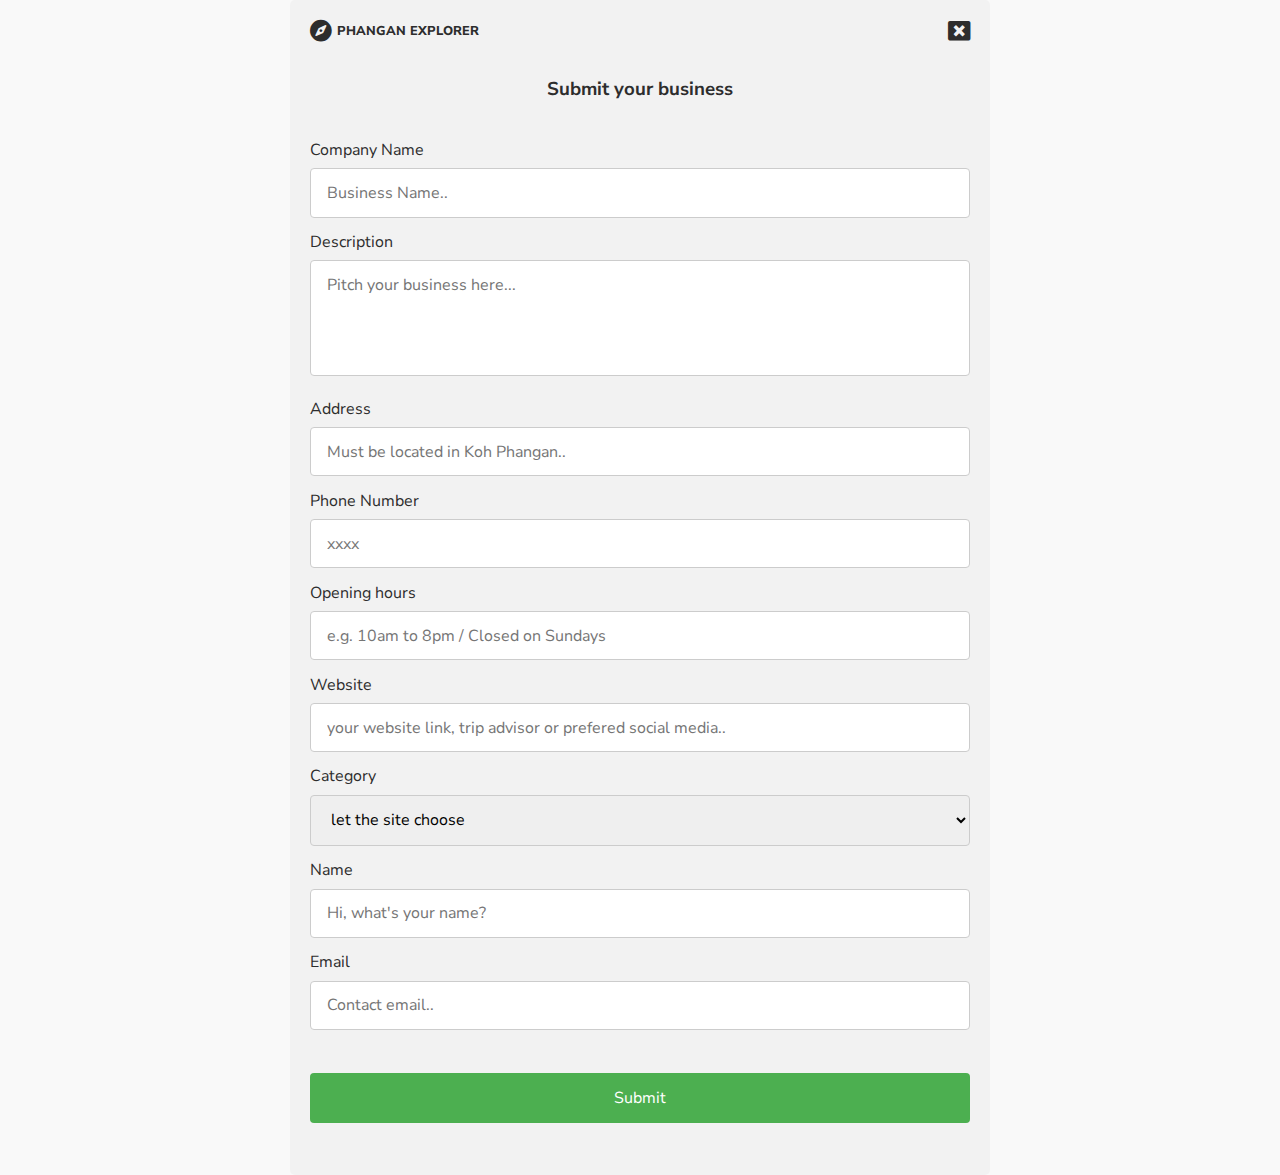
==== add-listing.html @ 2bc2483b "nav & form start" ====
<!DOCTYPE html>
<html lang="en">

<head>
    <meta charset="UTF-8">
    <meta http-equiv="X-UA-Compatible" content="IE=edge">
    <meta name="viewport" content="width=device-width, initial-scale=1.0">

    <!-- google font  -->
    <link rel="preconnect" href="https://fonts.googleapis.com">
    <link rel="preconnect" href="https://fonts.gstatic.com" crossorigin>
    <link
        href="https://fonts.googleapis.com/css2?family=Nunito+Sans:ital,wght@0,200;0,400;0,600;0,700;0,800;0,900;1,200&display=swap"
        rel="stylesheet">

    <link rel="stylesheet" href="https://cdnjs.cloudflare.com/ajax/libs/font-awesome/5.15.3/css/all.min.css"
        referrerpolicy="no-referrer" />

    <link rel="stylesheet" href="css/main.css">
    <title>Phangan Explorer</title>
</head>

<body>
   

    <div class="form-wrap">

        <div class="top-nav">
            <a href="/index.html">
                <div class="logo ">
                    <i class="fas fa-compass i-compass"></i>
    
                    <span class="name">Phangan Explorer</span>
                    <i class="fas fa-window-close i-close"></i>
                </div>
            </a>
        </div>
        
        <h3>Submit your business</h3>
        <!--   <form action="https://formsubmit.co/yalaes.utrigas@gmail.com" method="POST"> -->
        <form action="" method="POST">

            <label for="biz-name">Company Name</label>
            <input type="text" id="biz-name" name="biz-name" placeholder="Business Name.." maxlength="50" required>

            <label for="description">Description</label>
            <textarea id="description" name="description" rows="4" cols="auto" maxlength="300"
                placeholder="Pitch your business here..." required></textarea>

            <label for="address">Address</label>
            <input type="text" id="address" name="address" placeholder="Must be located in Koh Phangan.." maxlength="60"
                required>

            <label for="phoneNumber">Phone Number</label>
            <input type="text" id="phoneNumber" name="phoneNumber" placeholder="xxxx" required>

            <label for="schedule">Opening hours</label>
            <input type="text" id="schedule" name="schedule" placeholder="e.g. 10am to 8pm / Closed on Sundays"
                required>

            <label for="website">Website</label>
            <input type="text" id="website" name="website"
                placeholder="your website link, trip advisor or prefered social media.." required>

            <!--       <p>If you don't have a website, we recommend phanganweb.com</p> -->

            <label for="category">Category</label>
            <select id="category" name="category">
                <option value="let us choose">let the site choose</option>
                <option value="food & drink">Food & Drink</option>
            </select>

            <label for="name">Name</label>
            <input type="text" id="name" name="name" placeholder="Hi, what's your name?" required>

            <label for="lname">Email</label>
            <input type="email" id="email" name="email" placeholder="Contact email.." required>

            <input type="submit" value="Submit">
        </form>
    </div>

</body>

</html>
---- css/main.css ----
*, *::after, *::before {
  box-sizing: inherit;
}

html {
  box-sizing: border-box;
  font-size: 100%;
  scroll-behavior: smooth;
}

body {
  margin: 0;
  padding: 0;
  background-color: #F9F9F9;
  line-height: 1.65;
  font-family: "Nunito Sans", sans-serif;
  color: #2D2D2D;
  overflow-x: hidden;
}

a, a:hover, a:focus, a:visited {
  text-decoration: none;
  color: currentColor;
}

h1, h2, h3, h4 {
  padding: 0;
  margin: 0;
}

button {
  line-height: 1;
  padding: 0;
  margin: 0;
  border: none;
  font-family: inherit;
  text-decoration: none;
  background: none;
  cursor: pointer;
  color: currentcolor;
}

hr {
  margin: 0;
  padding: 0;
  width: 100%;
  border: none;
  border-top: 1px solid lightgray;
}

.content {
  width: 100%;
  max-width: 1440px;
  margin: 0 auto;
  padding: 0 3%;
}

.card-grid {
  display: grid;
  grid-gap: 1rem;
  grid-template-columns: repeat(auto-fit, minmax(260px, 1fr));
  justify-content: center;
  place-items: center;
  row-gap: 2rem;
}

header {
  min-height: 80vh;
  background-color: #2D2D2D;
  background-image: linear-gradient(rgba(0, 0, 0, 0.7), rgba(0, 0, 0, 0.7)), url(../images/hero-image-600.jpg);
  background-size: cover;
  background-position: center center;
  color: #eee;
}

header .top-nav {
  padding-top: 1rem;
  display: flex;
  align-items: center;
  justify-content: space-between;
}

header .headlines {
  text-align: center;
  line-height: 1.1;
}

header .headlines h1 {
  text-transform: uppercase;
  font-weight: 900;
  letter-spacing: .1em;
  font-size: 2rem;
  margin-top: 5rem;
}

header .headlines h2 {
  font-size: 1rem;
  font-weight: 600;
  margin: .5rem 0;
}

header nav {
  margin-top: 1.5rem !important;
  padding: 0 3%;
  padding-bottom: 3rem !important;
  display: flex;
  flex-wrap: wrap;
  justify-content: center;
  align-items: center;
  gap: 1rem;
}

.logo {
  width: 100%;
  text-transform: uppercase;
  font-weight: 800;
  display: flex;
  align-items: center;
  font-size: 1rem;
  color: #2D2D2D;
}

.logo--light {
  color: #eee;
}

.logo i {
  font-size: 1.4em;
  transition: transform 0.5s cubic-bezier(0.46, 0.5, 0.33, 1.61);
}

.logo .name {
  font-size: .8em;
  padding-left: .4em;
  transition: transform .25s ease-in-out;
  font-weight: 800;
}

.logo:hover i.i-compass, .logo:focus i.i-compass {
  transform: rotate(180deg);
}

.cta {
  font-size: .8rem;
  line-height: 1;
  display: inline-block;
  background-color: #FF2C39;
  padding: .6rem 1.4rem;
  text-transform: uppercase;
  font-weight: 700;
  text-align: center;
  margin: 1.2rem 0;
  transition: background .25s ease;
}

.cta:hover, .cta:focus, .cta:active {
  background-color: #FF5E68;
}

.cta--small {
  margin: 0;
  font-size: .7rem;
  padding: .3rem .8rem;
}

.nav-button {
  min-width: 22ch;
  text-transform: capitalize;
  text-align: center;
  font-size: .7rem;
  font-weight: 700;
  letter-spacing: 1px;
  border: 1px solid currentColor;
  display: flex;
  align-items: center;
  justify-content: center;
  gap: 0.5rem;
  padding: 0.2rem 0;
  margin-bottom: .2rem;
  transition: background 250ms ease-in-out, transform 150ms ease;
}

.nav-button:hover, .nav-button:focus {
  background: rgba(255, 255, 255, 0.24);
}

.nav-button:active {
  transform: scale(0.98);
}

.nav-button i {
  font-size: 1.5em;
}

.i-food {
  color: #F58231;
}

.i-resto {
  color: #E6194B;
}

.i-hotel {
  color: #5F81FF;
}

.i-shopping {
  color: #FFE119;
}

.i-massage {
  color: #F032E6;
}

.i-yoga {
  color: #DCBEFF;
}

.i-sport {
  color: #3CB44B;
}

.i-rental {
  color: #42D4F4;
}

.i-tattoo {
  color: #CE7B1C;
}

.i-parties {
  color: #FFD8B1;
}

.i-poi {
  color: #BFEF45;
}

.i-services {
  color: #59CDC0;
}

.i-compass {
  color: #2D2D2D;
}

.i-compass--light {
  color: #eee;
}

.i-close {
  display: inline-block;
  margin-left: auto;
}

.card-wrap h3 {
  text-align: center;
  padding: 2rem;
  font-size: 1rem;
}

.card {
  position: relative;
  margin: 0 3%;
  max-width: 350px;
  height: 100%;
  background: #fff;
  box-shadow: rgba(0, 0, 0, 0.15) 1.95px 1.95px 2.6px;
  display: grid;
  grid-template-rows: max-content 1fr;
}

.card__image {
  width: 100%;
  height: 12.5rem;
  object-fit: cover;
}

.card__content {
  padding: 0 3%;
}

.card__content-title {
  text-transform: uppercase;
  line-height: 1.3;
  font-weight: 700;
  padding-top: 1.5em;
}

.card__content-description {
  font-style: italic;
}

.card__content-link {
  font-weight: normal !important;
}

.card__content-infos {
  padding: 0 3%;
  padding-bottom: 5%;
  font-size: .875rem;
  align-self: end;
}

.card__content-infos > * {
  display: flex;
  align-items: center;
  gap: .5em;
  color: #686868;
  font-weight: 200;
}

.card__content-infos > *:not(:last-child) {
  padding-bottom: .2rem;
}

.card__content-infos > * img {
  height: 1em;
  width: auto;
}

.card__footer {
  padding: 0 3%;
}

.card__footer-schedule {
  text-align: center;
  font-size: .8em;
  padding-top: 1%;
  padding-bottom: 1%;
  color: #686868;
}

.card hr {
  margin-left: -3%;
  width: 106%;
}

.card__label {
  position: absolute;
  z-index: 2;
  top: 1%;
  left: 2%;
  padding: 1% 2%;
  color: #eee !important;
  display: inline-block;
  background-color: #5F81FF;
  text-transform: uppercase;
  font-weight: 800;
  font-size: .7em;
}

.card__social-menu {
  position: absolute;
  line-height: 1;
  top: 11.4rem;
  left: 0;
  width: 100%;
  display: flex;
  justify-content: flex-end;
  gap: 3%;
  padding-right: 3%;
}

.card__social-menu-icon {
  width: 2.2em;
  height: 2.2em;
  border-radius: 50%;
  background-color: red;
  border: 3px solid #fff;
  display: flex;
  align-items: stretch;
  justify-content: stretch;
}

.card__social-menu-icon img {
  width: 100%;
  height: 100%;
  object-fit: cover;
}

.card__social-menu-icon--facebook {
  background-color: #fff;
}

.card__social-menu-icon--insta {
  background-color: #C13584;
}

.card__social-menu-icon--twitter {
  background-color: #1DA1F2;
}

.form-wrap {
  position: relative;
  border-radius: 5px;
  background-color: #f2f2f2;
  padding: 20px;
  max-width: 700px;
  margin: 0 auto;
}

.form-wrap h3 {
  margin: 2rem 1rem;
  text-align: center;
}

input[type=text], input, textarea, select {
  font-family: inherit;
  font-size: 1em;
  width: 100%;
  padding: .8rem 1rem;
  margin: .3rem 0 .7rem;
  display: inline-block;
  border: 1px solid #ccc;
  border-radius: 4px;
  box-sizing: border-box;
}

input[type=submit] {
  font-size: 1rem;
  width: 100%;
  background-color: #4CAF50;
  color: white;
  padding: 14px 20px;
  margin: 2rem 0;
  border: none;
  border-radius: 4px;
  cursor: pointer;
}

input[type=submit]:hover {
  background-color: #45a049;
}

textarea {
  resize: none;
}
/*# sourceMappingURL=main.css.map */
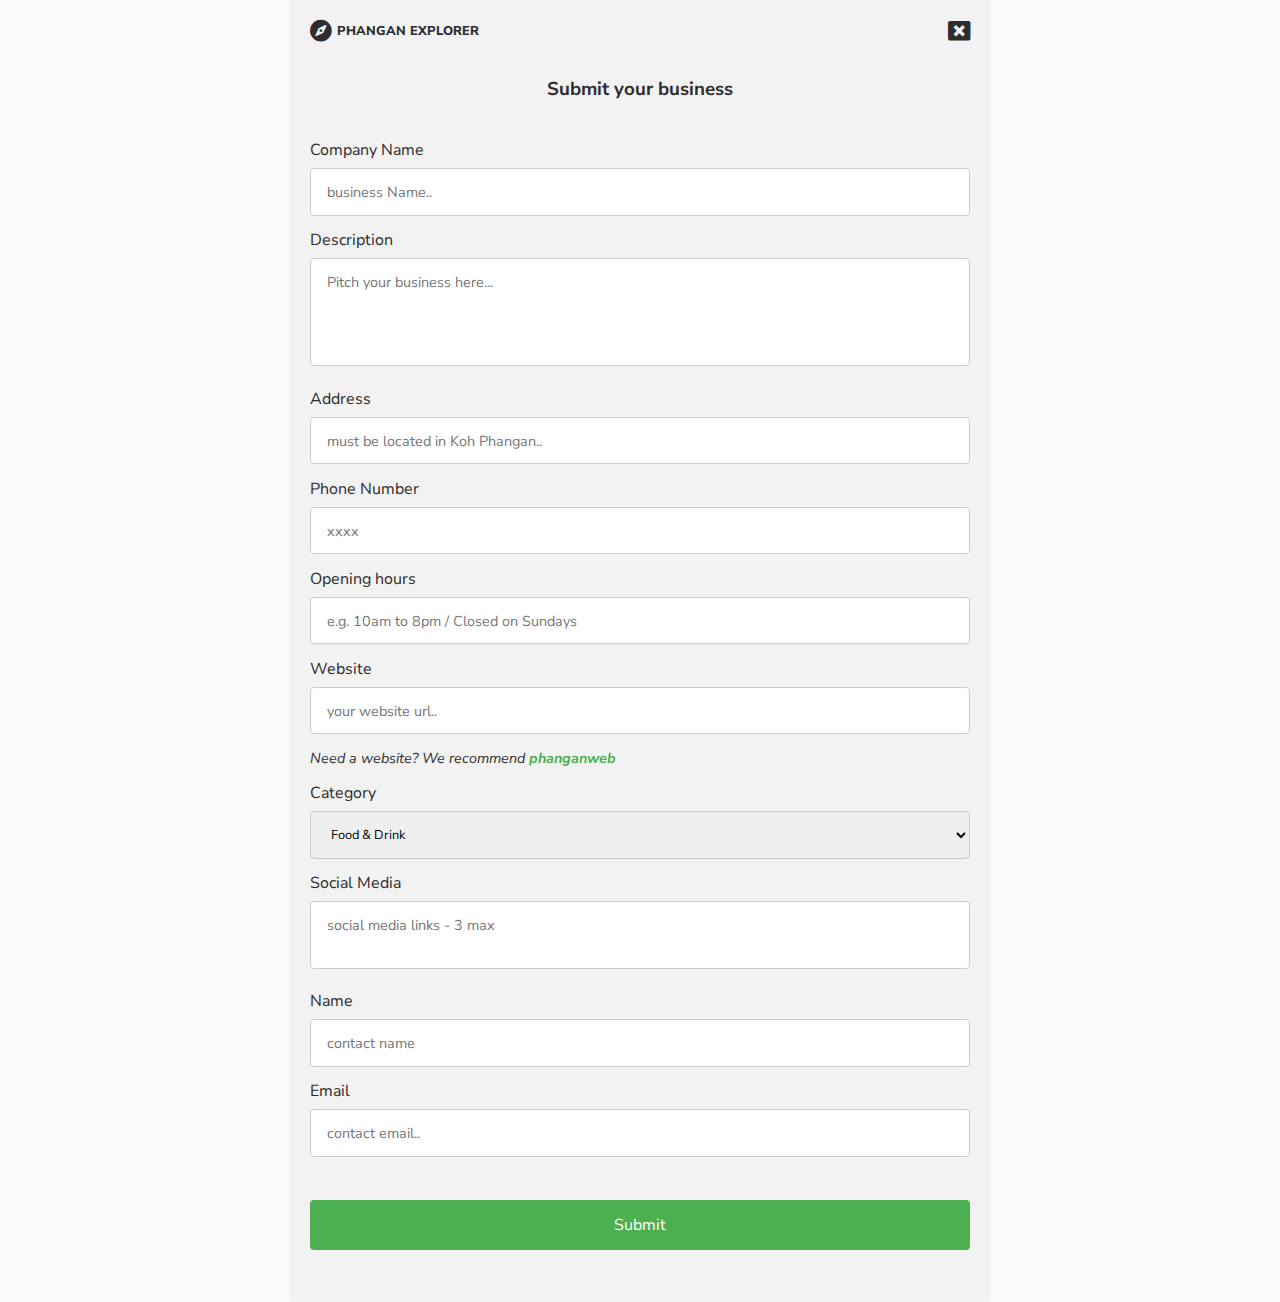
==== commit b016a022: "form 2" ====
--- a/add-listing.html
+++ b/add-listing.html
@@ -41,14 +41,14 @@
         <form action="" method="POST">
 
             <label for="biz-name">Company Name</label>
-            <input type="text" id="biz-name" name="biz-name" placeholder="Business Name.." maxlength="50" required>
+            <input type="text" id="biz-name" name="biz-name" placeholder="business Name.." maxlength="50" required>
 
             <label for="description">Description</label>
             <textarea id="description" name="description" rows="4" cols="auto" maxlength="300"
                 placeholder="Pitch your business here..." required></textarea>
 
             <label for="address">Address</label>
-            <input type="text" id="address" name="address" placeholder="Must be located in Koh Phangan.." maxlength="60"
+            <input type="text" id="address" name="address" placeholder="must be located in Koh Phangan.." maxlength="60"
                 required>
 
             <label for="phoneNumber">Phone Number</label>
@@ -60,21 +60,34 @@
 
             <label for="website">Website</label>
             <input type="text" id="website" name="website"
-                placeholder="your website link, trip advisor or prefered social media.." required>
+                placeholder="your website url..">
 
-            <!--       <p>If you don't have a website, we recommend phanganweb.com</p> -->
+                 <p> <em>Need a website? We recommend <a href="https://www.phanganweb.com/">phanganweb</a></em></p>
 
             <label for="category">Category</label>
             <select id="category" name="category">
-                <option value="let us choose">let the site choose</option>
-                <option value="food & drink">Food & Drink</option>
+                <option value="fooddrink">Food & Drink</option>
+                <option value="restaurants">Restaurants</option>
+                <option value="lodging">lodging</option>
+                <option value="shopping">Shopping</option>
+                <option value="massage">Massage & Spa</option>
+                <option value="yoga">Yoga & Health</option>
+                <option value="sport">sport & Outdoor</option>
+                <option value="rental">vehicle rental</option>
+                <option value="tattoo">tattoo & art</option>
+                <option value="parties">Bars & Parties</option>
+                <option value="visit">Visit</option>
+                <option value="services">Services</option>
             </select>
 
+            <label for="social">Social Media</label>
+            <textarea id="social" name="social" placeholder="social media links - 3 max" maxlength="200"></textarea>
+
             <label for="name">Name</label>
-            <input type="text" id="name" name="name" placeholder="Hi, what's your name?" required>
+            <input type="text" id="name" name="name" placeholder="contact name" maxlength="50" required>
 
             <label for="lname">Email</label>
-            <input type="email" id="email" name="email" placeholder="Contact email.." required>
+            <input type="email" id="email" name="email" placeholder="contact email.." maxlength="50" required>
 
             <input type="submit" value="Submit">
         </form>
--- a/css/main.css
+++ b/css/main.css
@@ -65,7 +65,6 @@
 }
 
 header {
-  min-height: 80vh;
   background-color: #2D2D2D;
   background-image: linear-gradient(rgba(0, 0, 0, 0.7), rgba(0, 0, 0, 0.7)), url(../images/hero-image-600.jpg);
   background-size: cover;
@@ -336,18 +335,28 @@
   width: 106%;
 }
 
-.card__label {
+.card::before {
   position: absolute;
+  content: "";
   z-index: 2;
   top: 1%;
   left: 2%;
-  padding: 1% 2%;
+  padding: 2px 6px;
   color: #eee !important;
   display: inline-block;
-  background-color: #5F81FF;
   text-transform: uppercase;
   font-weight: 800;
-  font-size: .7em;
+  font-size: .6em;
+}
+
+.card.featured::before {
+  content: "featured";
+  background-color: #5F81FF;
+}
+
+.card.recommended::before {
+  content: "recommended";
+  background-color: #e20fd8;
 }
 
 .card__social-menu {
@@ -405,9 +414,28 @@
   text-align: center;
 }
 
-input[type=text], input, textarea, select {
+.form-wrap p {
+  margin: 0;
+  margin-bottom: .5rem;
+  padding: 0;
+}
+
+.form-wrap p em {
+  font-size: .9em;
+}
+
+.form-wrap p em a {
+  color: #4CAF50;
+  font-weight: 700;
+}
+
+.form-wrap p em a:hover, .form-wrap p em a:focus, .form-wrap p em a:active {
+  color: #45a049;
+}
+
+input, textarea, select {
   font-family: inherit;
-  font-size: 1em;
+  font-size: .9em;
   width: 100%;
   padding: .8rem 1rem;
   margin: .3rem 0 .7rem;
@@ -429,11 +457,16 @@
   cursor: pointer;
 }
 
-input[type=submit]:hover {
+input[type=submit]:hover, input[type=submit]:focus {
   background-color: #45a049;
 }
 
 textarea {
   resize: none;
 }
+
+select {
+  max-width: 100%;
+  font-size: .8em;
+}
 /*# sourceMappingURL=main.css.map */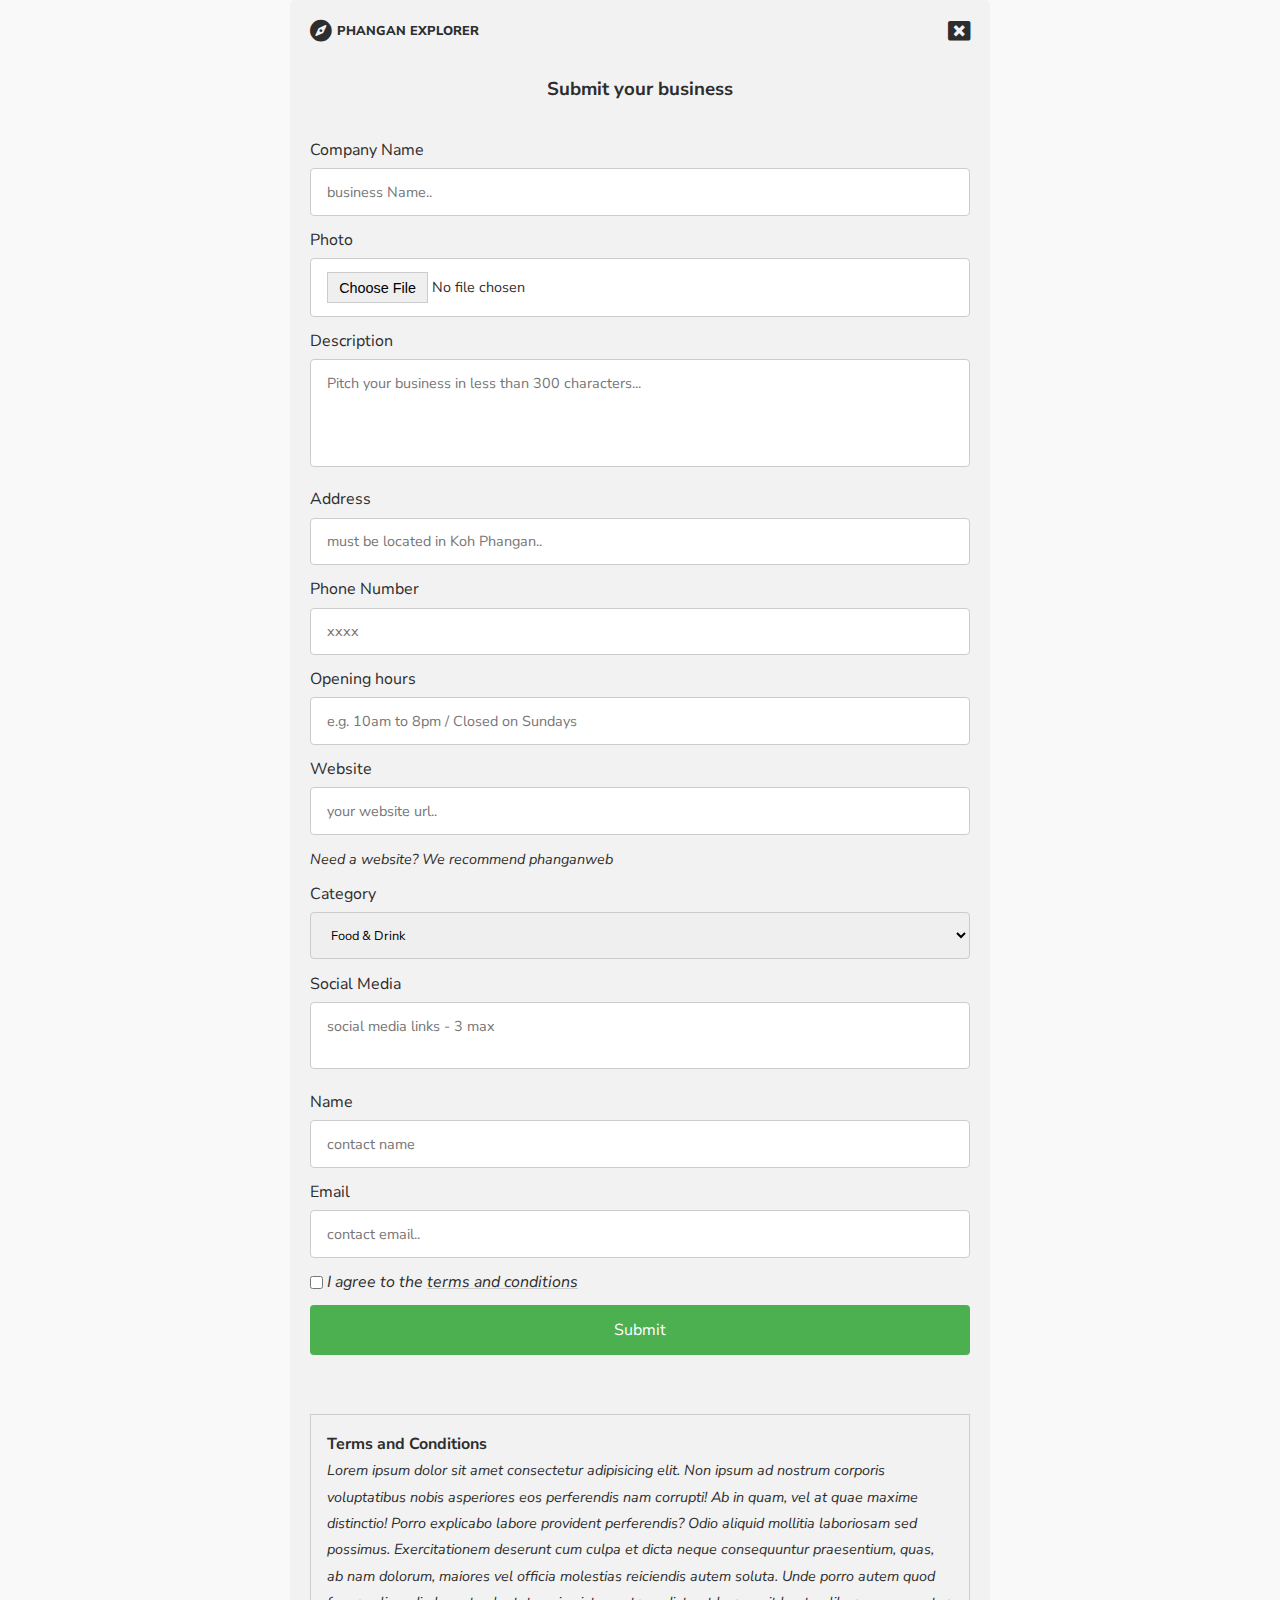
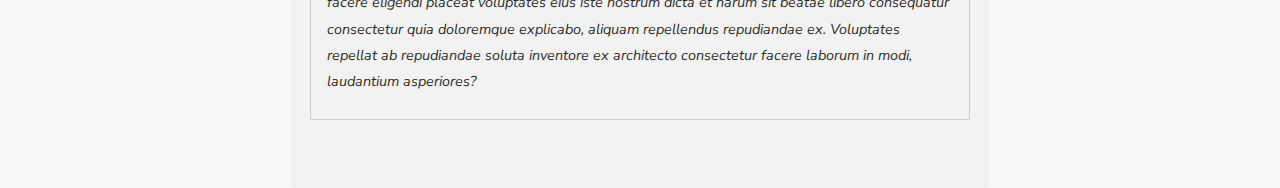
==== commit 81d58d7a: "terms & conditions" ====
--- a/add-listing.html
+++ b/add-listing.html
@@ -21,7 +21,7 @@
 </head>
 
 <body>
-   
+
 
     <div class="form-wrap">
 
@@ -29,13 +29,13 @@
             <a href="/index.html">
                 <div class="logo ">
                     <i class="fas fa-compass i-compass"></i>
-    
+
                     <span class="name">Phangan Explorer</span>
                     <i class="fas fa-window-close i-close"></i>
                 </div>
             </a>
         </div>
-        
+
         <h3>Submit your business</h3>
         <!--   <form action="https://formsubmit.co/yalaes.utrigas@gmail.com" method="POST"> -->
         <form action="" method="POST">
@@ -43,9 +43,12 @@
             <label for="biz-name">Company Name</label>
             <input type="text" id="biz-name" name="biz-name" placeholder="business Name.." maxlength="50" required>
 
+            <label for="upfile">Photo</label>
+            <input type="file" id="upfile" name="upfile" required>
+
             <label for="description">Description</label>
             <textarea id="description" name="description" rows="4" cols="auto" maxlength="300"
-                placeholder="Pitch your business here..." required></textarea>
+                placeholder="Pitch your business in less than 300 characters..." required></textarea>
 
             <label for="address">Address</label>
             <input type="text" id="address" name="address" placeholder="must be located in Koh Phangan.." maxlength="60"
@@ -59,10 +62,9 @@
                 required>
 
             <label for="website">Website</label>
-            <input type="text" id="website" name="website"
-                placeholder="your website url..">
+            <input type="text" id="website" name="website" placeholder="your website url..">
 
-                 <p> <em>Need a website? We recommend <a href="https://www.phanganweb.com/">phanganweb</a></em></p>
+            <p> <em>Need a website? We recommend <a href="https://www.phanganweb.com/">phanganweb</a></em></p>
 
             <label for="category">Category</label>
             <select id="category" name="category">
@@ -89,8 +91,21 @@
             <label for="lname">Email</label>
             <input type="email" id="email" name="email" placeholder="contact email.." maxlength="50" required>
 
+            <input type="checkbox" id="terms" name="terms" value="terms" required>
+            <label for="terms">
+                <em>I agree to the <a href="#term" class="link-form link-form--terms"> terms and
+                        conditions</a></em>
+            </label>
+
+
             <input type="submit" value="Submit">
         </form>
+        
+        <div id="term" class="conditions">
+            <h4>Terms and
+                Conditions</h4>
+           <p><em> Lorem ipsum dolor sit amet consectetur adipisicing elit. Non ipsum ad nostrum corporis voluptatibus nobis asperiores eos perferendis nam corrupti! Ab in quam, vel at quae maxime distinctio! Porro explicabo labore provident perferendis? Odio aliquid mollitia laboriosam sed possimus. Exercitationem deserunt cum culpa et dicta neque consequuntur praesentium, quas, ab nam dolorum, maiores vel officia molestias reiciendis autem soluta. Unde porro autem quod facere eligendi placeat voluptates eius iste nostrum dicta et harum sit beatae libero consequatur consectetur quia doloremque explicabo, aliquam repellendus repudiandae ex. Voluptates repellat ab repudiandae soluta inventore ex architecto consectetur facere laborum in modi, laudantium asperiores?</em></p>
+        </div>
     </div>
 
 </body>
--- a/css/main.css
+++ b/css/main.css
@@ -424,16 +424,9 @@
   font-size: .9em;
 }
 
-.form-wrap p em a {
-  color: #4CAF50;
-  font-weight: 700;
-}
-
-.form-wrap p em a:hover, .form-wrap p em a:focus, .form-wrap p em a:active {
-  color: #45a049;
-}
-
-input, textarea, select {
+input,
+textarea,
+select {
   font-family: inherit;
   font-size: .9em;
   width: 100%;
@@ -445,19 +438,38 @@
   box-sizing: border-box;
 }
 
+input[type=file] {
+  background-color: white;
+}
+
+input[type=file]::file-selector-button {
+  padding: .4rem .7rem;
+  border: 1px solid #ccc;
+}
+
+input[type=file]::file-selector-button:hover, input[type=file]::file-selector-button:focus {
+  border-color: black;
+}
+
+input[type=checkbox] {
+  display: inline-block;
+  width: auto;
+  vertical-align: text-top;
+}
+
 input[type=submit] {
   font-size: 1rem;
   width: 100%;
   background-color: #4CAF50;
   color: white;
   padding: 14px 20px;
-  margin: 2rem 0;
   border: none;
   border-radius: 4px;
   cursor: pointer;
 }
 
-input[type=submit]:hover, input[type=submit]:focus {
+input[type=submit]:hover,
+input[type=submit]:focus {
   background-color: #45a049;
 }
 
@@ -469,4 +481,31 @@
   max-width: 100%;
   font-size: .8em;
 }
+
+.link-form {
+  color: #4CAF50;
+  font-weight: 700;
+}
+
+.link-form:hover, .link-form:focus, .link-form:active {
+  color: #45a049;
+}
+
+.link-form--terms {
+  font-weight: normal;
+  color: currentColor;
+  text-decoration: underline;
+  text-decoration-color: #ccc;
+}
+
+.link-form--terms:hover, .link-form--terms:focus, .link-form--terms:active {
+  font-weight: bold;
+  color: currentColor;
+}
+
+.conditions {
+  margin: 3rem 0;
+  padding: 1rem;
+  border: 1px solid #ccc;
+}
 /*# sourceMappingURL=main.css.map */